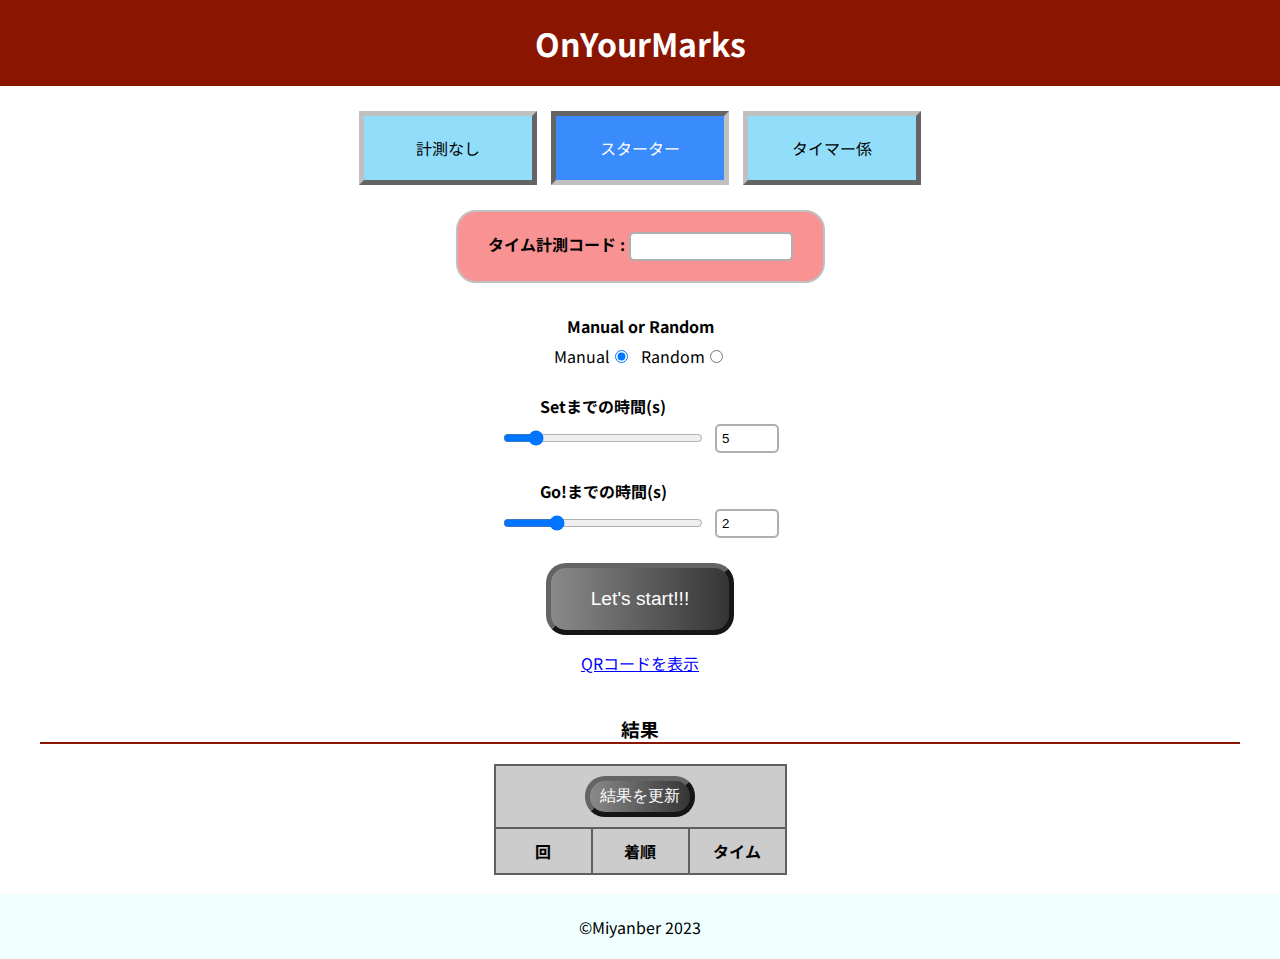
==== measure/starter.html @ b4ef2f12 "変更2023/05/28" ====
<!DOCTYPE html>
<html lang="jp">

<head>
    <meta charset="UTF-8">
    <meta name="viewport" content="width=device-width, initial-scale=1.0">
    <title>OnYourMarks -Starter- </title>
    <link rel="stylesheet" href="../style.css">
    <link rel="icon" href="../favicon.ico" type="image/x-icon">
    <link rel="apple-touch-icon" href="../img/apple-touch-icon.png" sizes="180x180">
    <script type="text/javascript" src="starter.js"></script>
</head>

<body>
    <header>
        <h1>OnYourMarks</h1>
    </header>

    <section class="setting">
        <div>
            <div class="offers">
                <div>計測なし</div>
                <div>スターター</div>
                <div>タイマー係</div>
            </div>
        </div>
        <div class="measure">
            <div class="timerName">
                <strong class="">タイム計測コード : </strong><input type="text" class="timerName"></span>
            </div>
        </div>
    </section>

    <section class="starter">
        <table>
            <tr>
                <th colspan="2">Manual or Random</th>
            </tr>
            <tr>
                <td><label for="manual">Manual</label><input type="radio" name="choices" value="manual" checked></td>
                <td><label for="random">Random</label><input type="radio" name="choices" value="random"></td>
            </tr>
        </table>
        <table id="interval1">
            <tr>
                <th><label for="interval1">Setまでの時間(s)</label></th>
            </tr>
            <tr>
                <td><input type="range" id="interval1_line" name="interval1_line" min="1" max="30" step="0.1" value="5">
                </td>
                <td><input type="number" id="interval1_number" min="1" max="30" value="5"></td>
            </tr>
        </table>
        <table id="interval2">
            <tr>
                <th><label for="interval1">Go!までの時間(s)</label></th>
            </tr>
            <tr>
                <td><input type="range" id="interval2_line" name="interval1_line" min="1" max="5" step="0.1" value="2">
                </td>
                <td><input type="number" id="interval2_number" min="1" max="5" value="2"></td>
            </tr>
        </table>
        <div>
            <button id="start">Let's start!!!</button>
            <h2 id="status" class="hidden">On Your Marks</h2>
        </div>
        <p class="QRcode">QRコードを表示</p>
        <img src="../img/qrcode.png">
    </section>

    <section>
        <div>
            <h3>結果</h3>
            <table id="record">
                <tr>
                    <th colspan="3"><button id="getRecords">結果を更新</button></th>
                </tr>
                <tr>
                    <th>回</th>
                    <th>着順</th>
                    <th>タイム</th>
                </tr>
            </table>
        </div>
    </section>

    <footer>&copy;Miyanber 2023</footer>
    <!--<footer style="visibility: hidden; position: static;">&copy;Miyanber 2023</footer>-->
</body>

</html>
---- style.css ----
@import url('https://fonts.googleapis.com/css2?family=Noto+Sans+JP:wght@400;700&display=swap');

body {
    margin: 0;
    font-family: 'Noto Sans JP', sans-serif;
}

header {
    text-align: center;
    padding: 20px;
    background-color: rgb(138, 21, 0);
}

h1 {
    color: white;
    margin: 0;
}

table {
    margin: 20px auto;
    border-collapse: collapse;
}

table td {
    padding: 5px;
}

table.measure td,
table.measure th {
    padding: 50px 50px;
    border-top: 5px solid rgb(138, 21, 0);
    border-bottom: 5px solid rgb(138, 21, 0);
}

input[type=range] {
    width: 200px;
}

input[type=number] {
    width: 50px;
    padding: 5px;
    border: 2px solid rgb(175, 175, 175);
    border-radius: 5px;
}

input.timerName {
    width: 150px;
    padding: 5px;
    border: 2px solid rgb(175, 175, 175);
    border-radius: 5px;
}

span.timerName {
    width: 100px;
    padding: 5px;
    border-radius: 5px;
}

div,
th,
td {
    text-align: center;
}

h2 {
    padding: 20px 40px;
    color: white;
    background: linear-gradient(to right, rgb(138, 138, 138) 0%, rgb(53, 53, 53) 100%);
    border-top: 5px solid rgb(138, 21, 0);
    border-bottom: 5px solid rgb(138, 21, 0);
    font-style: italic;
}

h3 {
    border-bottom: 2px solid rgb(138, 21, 0);
    margin: 40px;
    margin-bottom: 0px;
}

button {
    padding: 20px 40px;
    font-size: larger;
    color: white;
    background: linear-gradient(to right, rgb(138, 138, 138) 0%, rgb(53, 53, 53) 100%);
    border: 5px solid silver;
    border-radius: 20px;
    border-color: rgb(100, 100, 100) rgb(22, 22, 22) rgb(22, 22, 22) rgb(100, 100, 100);
}

button#submit {
    padding: 10px 20px;
    background: none;
    border-color: rgb(76, 76, 76) rgb(22, 22, 22) rgb(22, 22, 22) rgb(76, 76, 76);
    background-color: rgb(100, 100, 100);
}

button#submit:disabled {
    padding: 10px 20px;
    background: none;
    color: rgba(255, 255, 255, 0.2);
    border-color: rgb(199, 199, 199) rgb(184, 184, 184) rgb(184, 184, 184) rgb(199, 199, 199);
    background-color: rgb(159, 159, 159);
}

button#getRecords {
    padding: 5px 10px;
    font-size: medium;
}

button#getRecords:disabled {
    color: rgba(255, 255, 255, 0.2);
}

section.setting {
    text-align: center;
    margin-top: 20px;
    margin-bottom: 20px;
}

section.setting div {
    margin: 10px;
}

div.offers div {
    padding: 20px 20px;
    background-color: rgb(146, 221, 249);
    border-top: 5px solid silver;
    border-right: 5px solid rgb(100, 100, 100);
    border-bottom: 5px solid rgb(100, 100, 100);
    border-left: 5px solid silver;
    border-radius: 0px;
    width: 8em;
    margin: 5px;
    display: inline-block;
    transition: 0.5s;
}

div.offers div.active {
    color: white;
    background-color: rgb(58, 139, 252);
    border-top: 5px solid rgb(100, 100, 100);
    border-right: 5px solid silver;
    border-bottom: 5px solid silver;
    border-left: 5px solid rgb(100, 100, 100);
}

div.offers div:not([active]):hover {
    background-color: rgb(100, 165, 255);
}

div.measure {
    padding: 10px 20px;
    background-color: rgb(249, 146, 146);
    border: 2px solid silver;
    border-radius: 20px;
    display: inline-block;
}

button:active {
    /*background: linear-gradient(to right, rgba(96, 95, 95, 0.75) 0%, rgba(53, 53, 53, 0.75) 100%);*/
    border-color: rgb(22, 22, 22) rgb(100, 100, 100) rgb(100, 100, 100) rgb(22, 22, 22);
}

table#record td,
table#record th {
    padding: 10px;
    width: 75px;
    border: 2px solid rgb(96, 96, 96);
}

table#record th {
    background-color: rgb(204, 204, 204);
}

table#record td {
    padding: 5px;
}


button.disabled {
    font-weight: bold;
}

p.QRcode {
    text-align: center;
    text-decoration: underline;
    color: blue;
}

img {
    display: none;
}

img.QRcode {
    display: block;
    position: absolute;
    top: 10vh;
    left: calc(50vw - 145px);
    border: 5px solid silver;
}

footer {
    box-sizing: border-box;
    width: 100%;
    text-align: center;
    background-color: azure;
    padding: 20px;
    margin-top: 20px;
}

.hidden {
    display: none;
}

@media screen and (max-width: 780px) {

    table.measure td,
    table.measure th {
        padding: 20px 20px;
        border-top: 5px solid rgb(138, 21, 0);
        border-bottom: 5px solid rgb(138, 21, 0);
    }
}
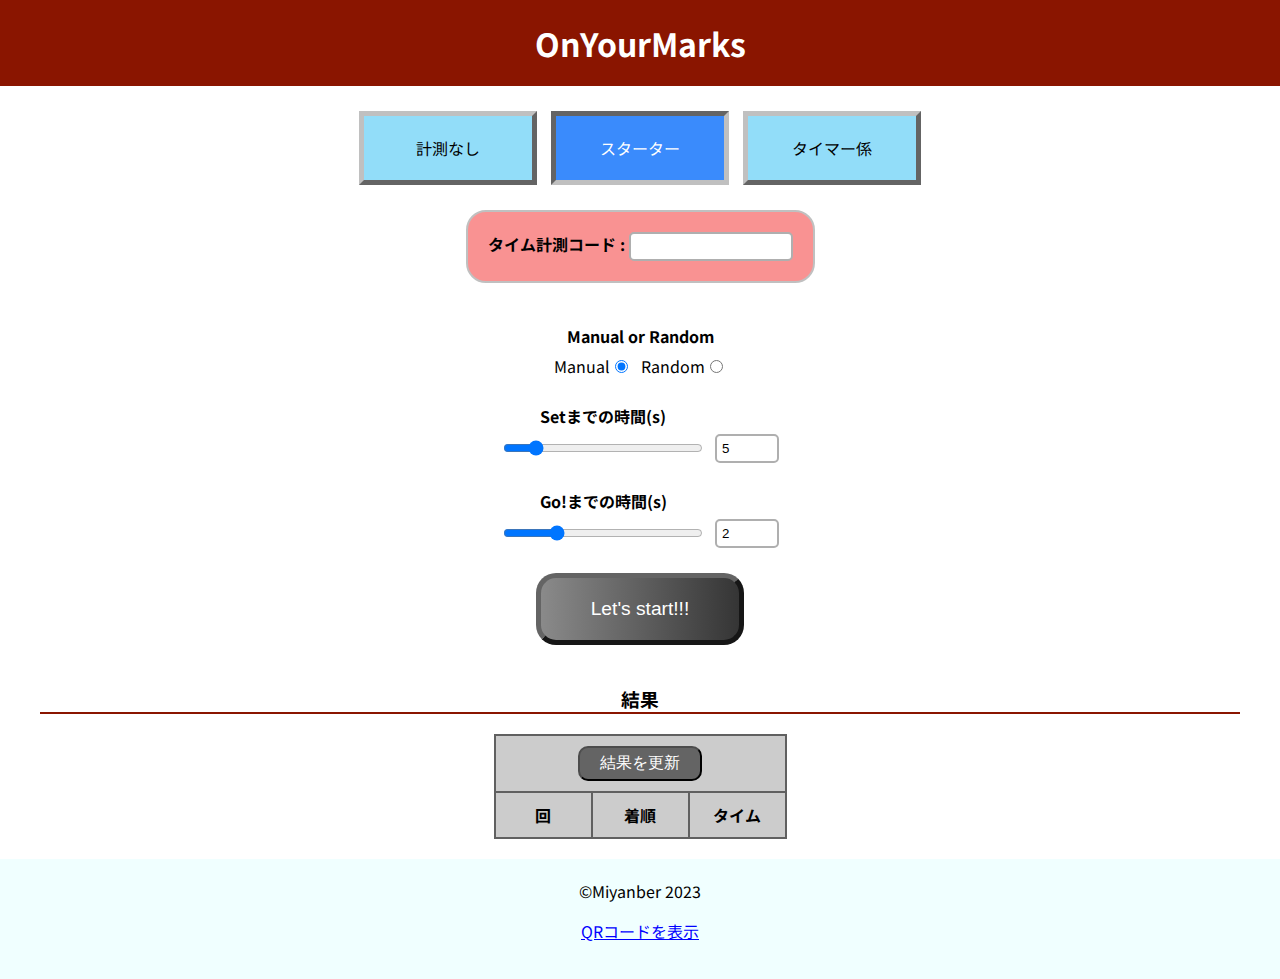
==== commit e9772c6b: "v1.0.1" ====
--- a/measure/starter.html
+++ b/measure/starter.html
@@ -19,7 +19,7 @@
     <section class="setting">
         <div>
             <div class="offers">
-                <div>計測なし</div>
+                <div class="no-measure">計測なし</div>
                 <div>スターター</div>
                 <div>タイマー係</div>
             </div>
@@ -65,8 +65,6 @@
             <button id="start">Let's start!!!</button>
             <h2 id="status" class="hidden">On Your Marks</h2>
         </div>
-        <p class="QRcode">QRコードを表示</p>
-        <img src="../img/qrcode.png">
     </section>
 
     <section>
@@ -85,7 +83,11 @@
         </div>
     </section>
 
-    <footer>&copy;Miyanber 2023</footer>
+    <footer>
+        &copy;Miyanber 2023
+        <p class="QRcode">QRコードを表示</p>
+        <img src="../img/qrcode.png">
+    </footer>
     <!--<footer style="visibility: hidden; position: static;">&copy;Miyanber 2023</footer>-->
 </body>
 
--- a/style.css
+++ b/style.css
@@ -25,13 +25,6 @@
     padding: 5px;
 }
 
-table.measure td,
-table.measure th {
-    padding: 50px 50px;
-    border-top: 5px solid rgb(138, 21, 0);
-    border-bottom: 5px solid rgb(138, 21, 0);
-}
-
 input[type=range] {
     width: 200px;
 }
@@ -40,19 +33,6 @@
     width: 50px;
     padding: 5px;
     border: 2px solid rgb(175, 175, 175);
-    border-radius: 5px;
-}
-
-input.timerName {
-    width: 150px;
-    padding: 5px;
-    border: 2px solid rgb(175, 175, 175);
-    border-radius: 5px;
-}
-
-span.timerName {
-    width: 100px;
-    padding: 5px;
     border-radius: 5px;
 }
 
@@ -77,8 +57,8 @@
     margin-bottom: 0px;
 }
 
-button {
-    padding: 20px 40px;
+button#start, button#finish {
+    padding: 20px 50px;
     font-size: larger;
     color: white;
     background: linear-gradient(to right, rgb(138, 138, 138) 0%, rgb(53, 53, 53) 100%);
@@ -89,36 +69,43 @@
 
 button#submit {
     padding: 10px 20px;
-    background: none;
     border-color: rgb(76, 76, 76) rgb(22, 22, 22) rgb(22, 22, 22) rgb(76, 76, 76);
     background-color: rgb(100, 100, 100);
 }
 
 button#submit:disabled {
     padding: 10px 20px;
-    background: none;
     color: rgba(255, 255, 255, 0.2);
     border-color: rgb(199, 199, 199) rgb(184, 184, 184) rgb(184, 184, 184) rgb(199, 199, 199);
     background-color: rgb(159, 159, 159);
 }
 
 button#getRecords {
-    padding: 5px 10px;
+    color: white;
+    padding: 5px 20px;
     font-size: medium;
+    border-radius: 10px;
+    border-color: rgb(76, 76, 76);
+    background-color: rgb(100, 100, 100);
 }
 
 button#getRecords:disabled {
     color: rgba(255, 255, 255, 0.2);
 }
 
+button:active {
+    /*background: linear-gradient(to right, rgba(96, 95, 95, 0.75) 0%, rgba(53, 53, 53, 0.75) 100%);*/
+    border-color: rgb(22, 22, 22) rgb(100, 100, 100) rgb(100, 100, 100) rgb(22, 22, 22);
+}
+
+button.disabled {
+    font-weight: bold;
+}
+
 section.setting {
     text-align: center;
     margin-top: 20px;
     margin-bottom: 20px;
-}
-
-section.setting div {
-    margin: 10px;
 }
 
 div.offers div {
@@ -149,16 +136,25 @@
 }
 
 div.measure {
-    padding: 10px 20px;
+    margin: 20px;
+    padding: 20px 20px;
     background-color: rgb(249, 146, 146);
     border: 2px solid silver;
     border-radius: 20px;
     display: inline-block;
 }
 
-button:active {
-    /*background: linear-gradient(to right, rgba(96, 95, 95, 0.75) 0%, rgba(53, 53, 53, 0.75) 100%);*/
-    border-color: rgb(22, 22, 22) rgb(100, 100, 100) rgb(100, 100, 100) rgb(22, 22, 22);
+input.timerName {
+    width: 150px;
+    padding: 5px;
+    border: 2px solid rgb(175, 175, 175);
+    border-radius: 5px;
+}
+
+span.timerName {
+    width: 100px;
+    padding: 5px;
+    border-radius: 5px;
 }
 
 table#record td,
@@ -176,11 +172,6 @@
     padding: 5px;
 }
 
-
-button.disabled {
-    font-weight: bold;
-}
-
 p.QRcode {
     text-align: center;
     text-decoration: underline;
@@ -193,7 +184,7 @@
 
 img.QRcode {
     display: block;
-    position: absolute;
+    position: fixed;
     top: 10vh;
     left: calc(50vw - 145px);
     border: 5px solid silver;
@@ -213,11 +204,27 @@
 }
 
 @media screen and (max-width: 780px) {
-
-    table.measure td,
-    table.measure th {
-        padding: 20px 20px;
-        border-top: 5px solid rgb(138, 21, 0);
-        border-bottom: 5px solid rgb(138, 21, 0);
+    div.offers div {
+        padding: 10px 20px;
+        border-width: 3px;
+        width: auto;
+        margin: 5px;
+    }
+
+    div.offers div.no-measure {
+        width: 70%;
+    }
+
+    div.offers div.active {
+        color: white;
+        background-color: rgb(58, 139, 252);
+        border-top: 3px solid rgb(100, 100, 100);
+        border-right: 3px solid silver;
+        border-bottom: 3px solid silver;
+        border-left: 3px solid rgb(100, 100, 100);
+    }
+
+    input.timerName {
+        width: 30%;
     }
 }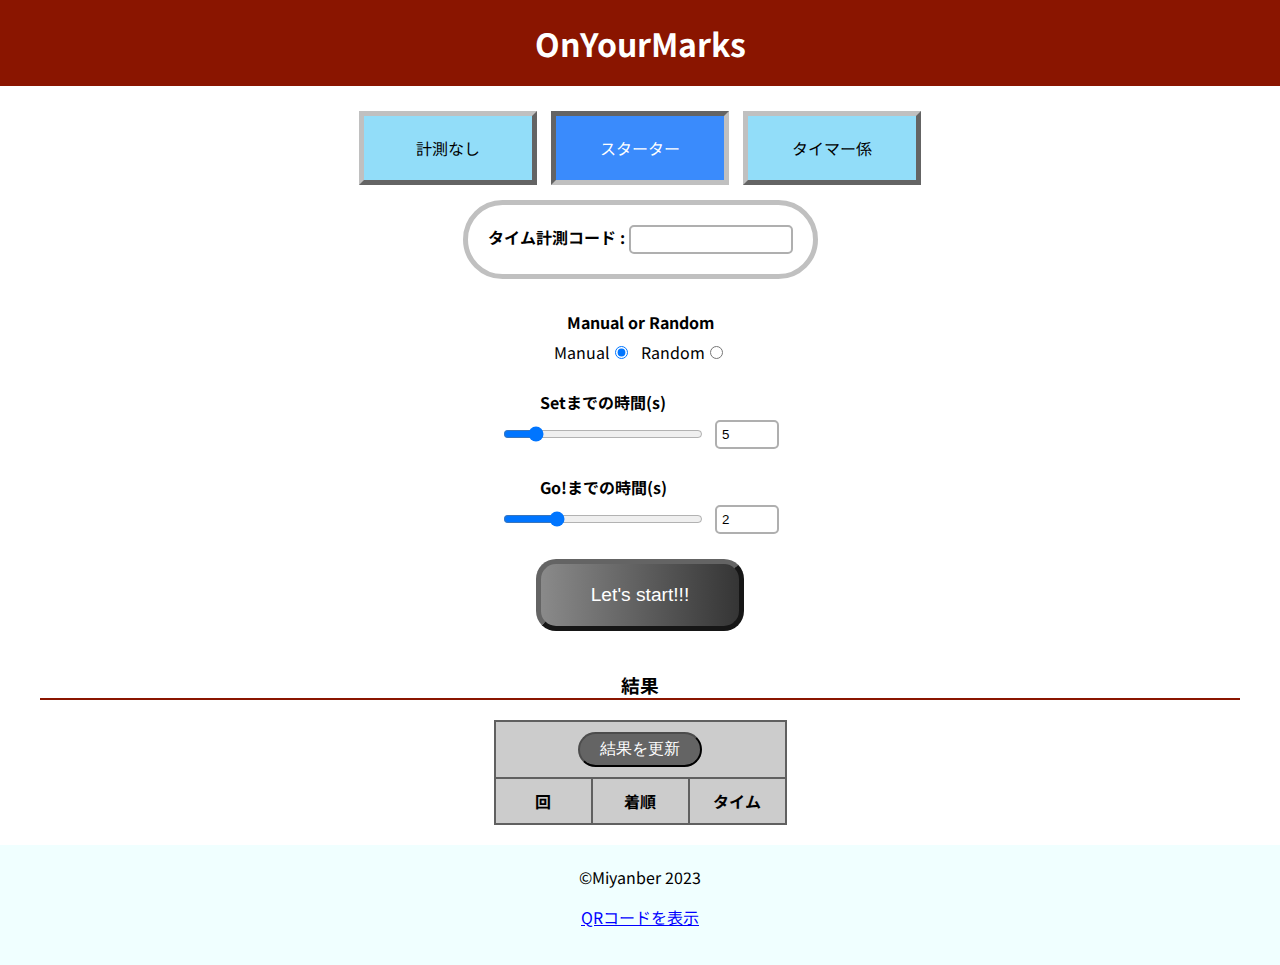
==== commit 0aa53d2e: "v1.1.0" ====
--- a/measure/starter.html
+++ b/measure/starter.html
@@ -26,7 +26,7 @@
         </div>
         <div class="measure">
             <div class="timerName">
-                <strong class="">タイム計測コード : </strong><input type="text" class="timerName"></span>
+                <strong class="">タイム計測コード : </strong><input type="text" class="timerName">
             </div>
         </div>
     </section>
--- a/style.css
+++ b/style.css
@@ -57,7 +57,8 @@
     margin-bottom: 0px;
 }
 
-button#start, button#finish {
+button#start,
+button#finish {
     padding: 20px 50px;
     font-size: larger;
     color: white;
@@ -68,23 +69,28 @@
 }
 
 button#submit {
-    padding: 10px 20px;
-    border-color: rgb(76, 76, 76) rgb(22, 22, 22) rgb(22, 22, 22) rgb(76, 76, 76);
-    background-color: rgb(100, 100, 100);
-}
-
-button#submit:disabled {
-    padding: 10px 20px;
-    color: rgba(255, 255, 255, 0.2);
+    color: white;
+    padding: 10px 30px;
+    /* border-color: rgb(76, 76, 76) rgb(22, 22, 22) rgb(22, 22, 22) rgb(76, 76, 76);
+    background-color: rgb(100, 100, 100); */
     border-color: rgb(199, 199, 199) rgb(184, 184, 184) rgb(184, 184, 184) rgb(199, 199, 199);
     background-color: rgb(159, 159, 159);
+    border-width: 5px;
+    font-size: 1.1em;
+}
+
+button#submit:disabled {
+    color: rgba(255, 255, 255, 0.3);
+    border-color: rgb(199, 199, 199) rgb(184, 184, 184) rgb(184, 184, 184) rgb(199, 199, 199);
+    background-color: rgb(159, 159, 159);
+    text-decoration: line-through;
 }
 
 button#getRecords {
     color: white;
     padding: 5px 20px;
     font-size: medium;
-    border-radius: 10px;
+    border-radius: 20px;
     border-color: rgb(76, 76, 76);
     background-color: rgb(100, 100, 100);
 }
@@ -136,11 +142,11 @@
 }
 
 div.measure {
-    margin: 20px;
+    margin: 10px 20px;
     padding: 20px 20px;
-    background-color: rgb(249, 146, 146);
-    border: 2px solid silver;
-    border-radius: 20px;
+    /* background-color: rgb(249, 146, 146); */
+    border: 5px solid silver;
+    border-radius: 40px;
     display: inline-block;
 }
 
@@ -151,10 +157,8 @@
     border-radius: 5px;
 }
 
-span.timerName {
-    width: 100px;
-    padding: 5px;
-    border-radius: 5px;
+span {
+    display: inline-block;
 }
 
 table#record td,
